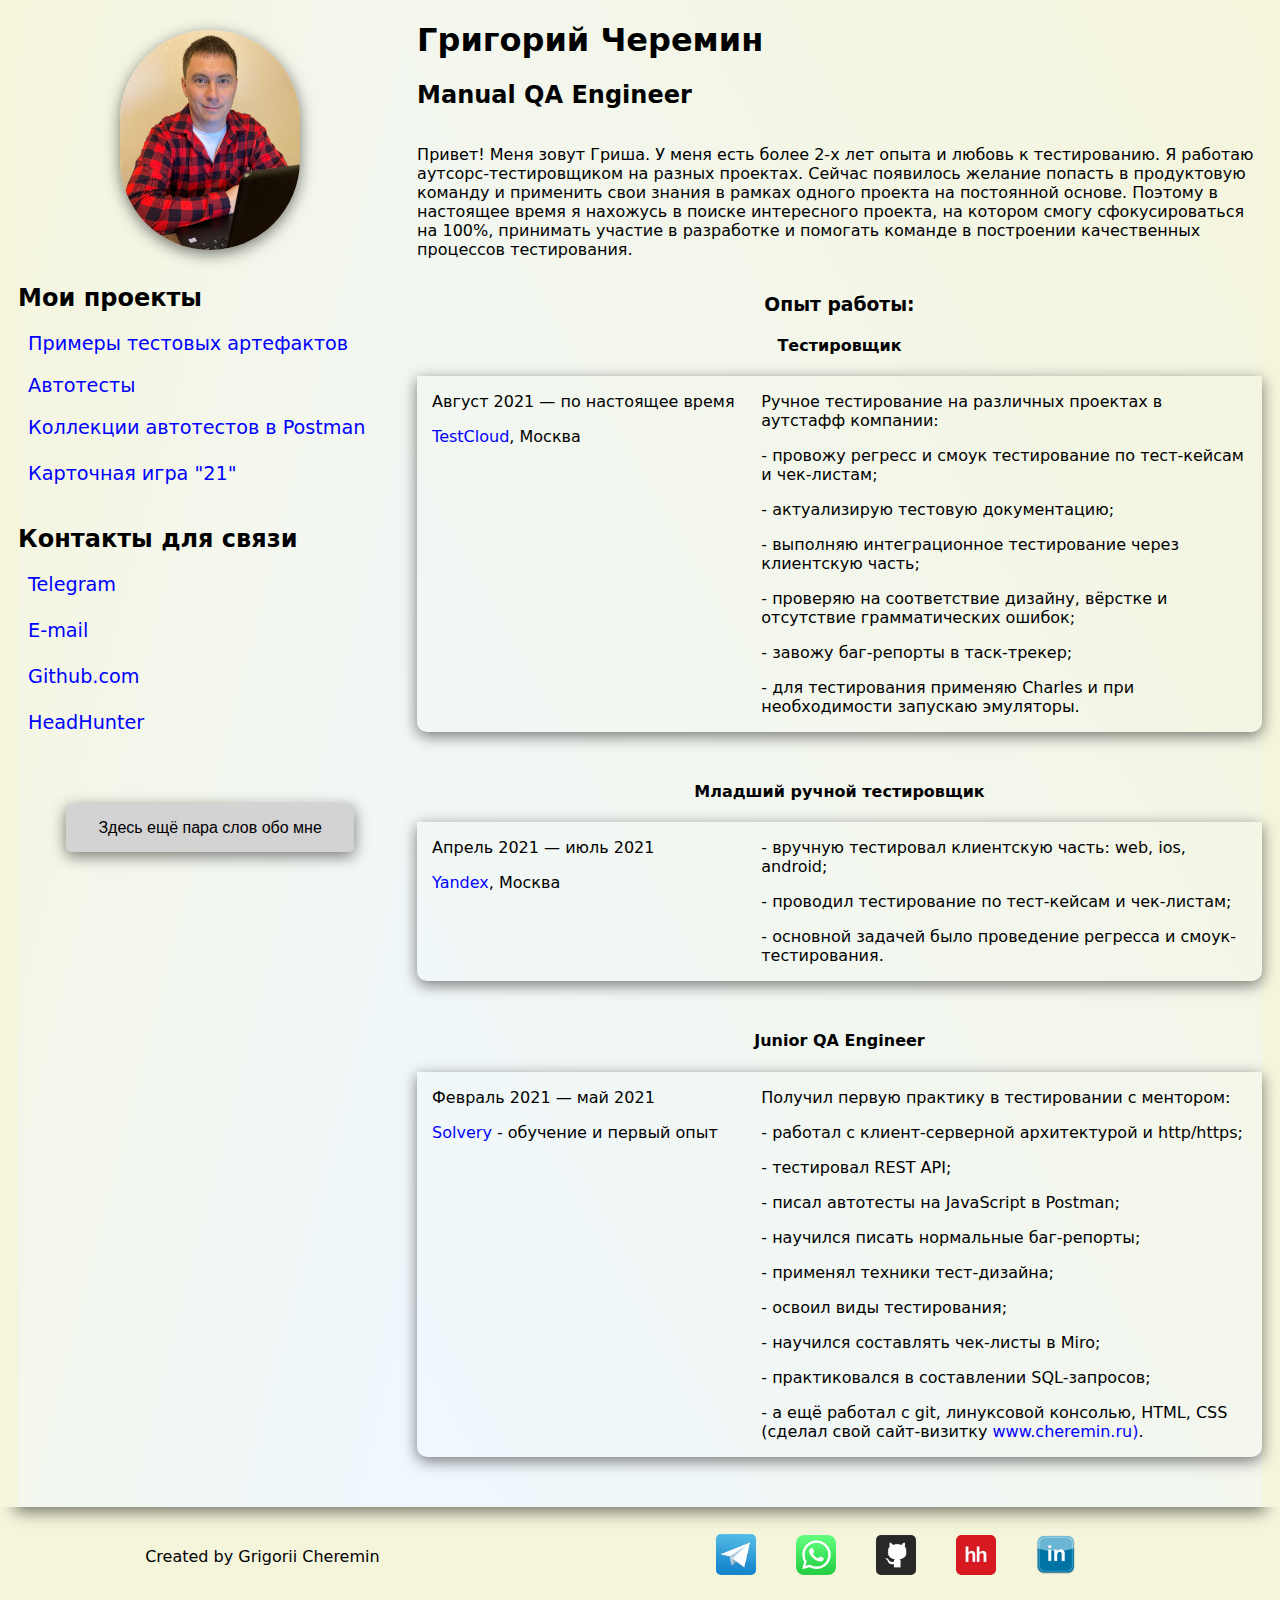
==== index.html @ 9364fff5 "first_commit" ====
<!DOCTYPE html>
<html lang="en">

<head>
    <meta charset="UTF-8">
    <meta http-equiv="X-UA-Compatible" content="IE=edge">
    <meta name="viewport" content="width=device-width, initial-scale=1.0">
    <title>Grigorii Cheremin</title>
    <link rel="stylesheet" href="Static/Styles/style.css">

    <style>
        a {
            text-decoration: none;
        }
    </style>
    <link rel="shortcut icon" href="Static/Images/favicon.ico.png" type="image/x-icon">
</head>

<body>
    <div class="main">
        <div class="page">
            <div class="item-mob">
                <img class="photo" src="Static/Images/My_photo.jpg" alt="Моё фото">
            </div>
            <div class="left-part">
                <div class="item">
                    <img class="photo" src="Static/Images/My_photo.jpg" alt="Моё фото">
                </div>
                <div class="links">
                    <div class="projects">
                        <h2>Мои проекты</h2>
                        <div class="project-links">
                            <ul>
                                <div class="list">
                                    <li>
                                        <p class="txt">Примеры тестовых артефактов</p>
                                    </li>
                                    <ul>
                                        <div class="drop_list">
                                            <li>
                                                <a class="txt"
                                                    href="https://github.com/GrigoryCheremin/Test-cases/issues"
                                                    target="_blank" rel="noopener">Тест-кейсы</a>
                                            </li>
                                            <li>
                                                <a class="txt"
                                                    href="https://github.com/GrigoryCheremin/Bug-reports/issues"
                                                    target="_blank" rel="noopener">Баг-репорты</a>
                                            </li>
                                            <div class="menu">
                                                <li>
                                                    <p class="txt">Чек-листы</p>
                                                    <div class="menu1">
                                                        <ul>
                                                            <li><a class="txt"
                                                                    href="https://mm.tt/app/map/2841725742?t=6q8krRALma"
                                                                    target="_blank" rel="noopener">авторизация</a>
                                                            </li>
                                                            <li><a class="txt"
                                                                    href="https://mm.tt/app/map/2842645651?t=6MmgKO8Yh2"
                                                                    target="_blank" rel="noopener">API-запросы</a>
                                                            </li>
                                                            <li><a class="txt"
                                                                    href="https://mm.tt/app/map/2841725166?t=5CpSvdoNq4"
                                                                    target="_blank" rel="noopener">поиск</a></li>
                                                            <li><a class="txt"
                                                                    href="https://mm.tt/app/map/2843491615?t=EJqHNYADdq"
                                                                    target="_blank" rel="noopener">мобилки</a></li>
                                                        </ul>
                                                    </div>
                                                </li>
                                            </div>
                                        </div>
                                    </ul>
                                </div>
                                <div class="list">
                                    <li>
                                        <p class="txt">Автотесты</p>
                                    </li>
                                    <ul>
                                        <div class="drop_list">
                                            <li><a class="txt" href="#" target="_blank" rel="noopener">Python +
                                                    Selenium</a></li>
                                            <li><a class="txt" href="https://github.com/GrigoryCheremin/cypress.js"
                                                    target="_blank" rel="noopener">JavaScript + Sypress</a></li>
                                            <li><a class="txt"
                                                    href="https://github.com/GrigoryCheremin/Postman_collection.git"
                                                    target="_blank" rel="noopener">Коллекции автотестов в Postman</a>
                                            </li>
                                            <li><a class="txt" href="#" target="_blank" rel="noopener">CI/CD
                                                    pipelines</a></li>
                                            <br>
                                        </div>
                                    </ul>
                                </div>
                                <li><a class="txt" href="https://github.com/GrigoryCheremin/Postman_collection.git"
                                        target="_blank" rel="noopener">Коллекции автотестов в Postman</a>
                                </li>
                                <br>
                                <li>
                                    <a class="txt" href="21_game.html" target="_blank" rel="noopener">Карточная игра
                                        "21"</a>
                                </li>
                            </ul>
                        </div>
                    </div>
                    <div class="contacts">
                        <h2>Контакты для связи</h2>
                        <div class="contact-links">
                            <ul>
                                <li>
                                    <a class="txt" href="http://t.me/Greenx_real" target="_blank"
                                        rel="noopener">Telegram</a>
                                </li>
                                <br>
                                <li>
                                    <a class="txt" href="mailto:greenx.new@gmail.com" target="_blank"
                                        rel="noopener">E-mail</a>
                                </li>
                                <br>
                                <li>
                                    <a class="txt" href="https://github.com/GrigoryCheremin" target="_blank"
                                        rel="noopener">Github.com</a>
                                </li>
                                <br>
                                <li>
                                    <a class="txt"
                                        href="https://kostroma.hh.ru/resume/65dce262ff09919b670039ed1f794c57717942"
                                        target="_blank" rel="noopener">HeadHunter</a>
                                </li>
                            </ul>
                        </div>
                    </div>
                </div>
                <div class="drop">
                    <div class="button">
                        <button type="button" id="submit" onclick="myImg()"> Здесь ещё пара слов обо мне </button>
                    </div>
                    <div class="about" id="about_me">
                        <p>
                            - пунктуален, дисциплинирован, люблю учиться и узнавать новое;<br>
                            <br>
                            - мне близки самоирония и чувство юмора;<br>
                            <br>
                            - занимаюсь с репетитором по английскому языку для применения его в работе;<br>
                            <br>
                            - интересуюсь палеонтологией и люблю котиков <span>&#x1F609</span><br>
                            <br>
                            Убеждён, что учиться никогда не поздно.
                        </p>
                    </div>
                </div>
            </div>
            <div class="title">
                <div class="name">
                    <h1>Григорий Черемин</h1>
                </div>
                <div class="profession">
                    <h2>Manual QA Engineer</h2>
                </div>
                <div class="summary">
                    <p>
                        Привет!
                        Меня зовут Гриша.
                        У меня есть более 2-х лет опыта и любовь к тестированию.
                        Я работаю аутсорс-тестировщиком на разных проектах.
                        Сейчас появилось желание попасть в продуктовую команду и применить свои знания в рамках одного
                        проекта
                        на постоянной основе. Поэтому в
                        настоящее время я нахожусь в поиске интересного проекта, на котором смогу сфокусироваться на
                        100%,
                        принимать участие в разработке и помогать команде в построении качественных процессов
                        тестирования.
                    </p>
                </div>
                <div class="all-expirience">
                    <div>
                        <h3>Опыт работы:</h3>
                    </div>
                    <h4>Тестировщик</h4>
                    <div class="testcloud">
                        <div class="date1">
                            <p>Август 2021 — по настоящее время</p>
                            <p>
                                <a class="txt" href="https://testcloud.ru/" target="_blanc">TestCloud</a>, Москва
                            </p>
                        </div>
                        <div class="testcloud1">
                            <p>Ручное тестирование на различных проектах в аутстафф компании:</p>
                            <p>- провожу регресс и смоук тестирование по тест-кейсам и чек-листам;</p>
                            <p>- актуализирую тестовую документацию;</p>
                            <p>- выполняю интеграционное тестирование через клиентскую часть;</p>
                            <p>- проверяю на соответствие дизайну, вёрстке и отсутствие грамматических ошибок;</p>
                            <p>- завожу баг-репорты в таск-трекер;</p>
                            <p>- для тестирования применяю Charles и при необходимости запускаю эмуляторы.</p>
                        </div>
                    </div>
                    <h4>Младший ручной тестировщик</h4>
                    <div class="yandex">
                        <div class="date2">
                            <p>Апрель 2021 — июль 2021</p>
                            <p><a class="txt" href="https://yandex.ru/" target="_blanc">Yandex</a>, Москва</p>
                        </div>
                        <div class="yandex1">
                            <p>- вручную тестировал клиентскую часть: web, ios, android;</p>
                            <p>- проводил тестирование по тест-кейсам и чек-листам;</p>
                            <p>- основной задачей было проведение регресса и смоук-тестирования.</p>
                        </div>
                    </div>
                    <h4>Junior QA Engineer</h4>
                    <div class="solvery">
                        <div class="date3">
                            <p>Февраль 2021 — май 2021</p>
                            <p><a class="txt" href="https://Solvery.io/" target="_blanc">Solvery</a> - обучение и первый
                                опыт</p>
                        </div>
                        <div class="solvery1">
                            <p>Получил первую практику в тестировании с ментором:</p>
                            <p>- работал с клиент-серверной архитектурой и http/https;</p>
                            <p>- тестировал REST API;</p>
                            <p>- писал автотесты на JavaScript в Postman;</p>
                            <p>- научился писать нормальные баг-репорты;</p>
                            <p>- применял техники тест-дизайна;</p>
                            <p>- освоил виды тестирования;</p>
                            <p>- научился составлять чек-листы в Miro;</p>
                            <p>- практиковался в составлении SQL-запросов;</p>
                            <p>- а ещё работал с git, линуксовой консолью, HTML, CSS (сделал свой сайт-визитку
                                <a class="txt" href="https://cheremin.ru/" target="_blanc">www.cheremin.ru)</a>.
                            </p>
                        </div>
                    </div>
                </div>
            </div>
        </div>
    </div>

    <footer>
        <div class="footer-main">
            <div class="row">
                <p>Created by Grigorii Cheremin</p>
            </div>
            <div class="pict-contact">
                <a class="pic" href="http://t.me/Greenx_real" target="_blanc">
                    <img class="pict" src="Static/Images/TG.png" alt="Telegram">
                </a>
                <a class="pic" href="https://wa.me/995591699384" target="_blanc">
                    <img class="pict" src="Static/Images/WA.png" alt="WatsApp">
                </a>
                <a class="pic" href="https://github.com/GrigoryCheremin" target="_blanc">
                    <img class="pict" src="Static/Images/GH.png" alt="Github">
                </a>
                <a class="pic" href="#" target="_blanc">
                    <img class="pict" src="Static/Images/hh.png" alt="HeadHunter">
                </a>
                <a class="pic" href="https://www.linkedin.com/in/grigorii-cheremin-484153233/" target="_blanc">
                    <img class="pict" src="Static/Images/linkedIn.png" alt="linkedIn">
                </a>
            </div>
        </div>
    </footer>
    <script src="Static/JavaScript/js.js"></script>
</body>

</html>
---- Static/Styles/style.css ----
body {
    margin: 0;
    padding: 0;
    font-family: system-ui, -apple-system, BlinkMacSystemFont, 'Segoe UI', Roboto, Oxygen, Ubuntu, Cantarell, 'Open Sans', 'Helvetica Neue', sans-serif;
    background-color: #f5f5dc;
    background-position: center center;
    background-repeat: no-repeat;
    background-attachment: fixed;
    background-size: cover;
}

::-webkit-scrollbar {
    width: 0;
}

.photo {
    margin-top: 30px;
    margin-bottom: 10px;
    width: 180px;
    border-radius: 100px;
    box-shadow: 0 4px 15px 0px rgba(0, 0, 0, 0.52);
    object-fit: cover;
}

.photo:hover {
    transform: scale(1.05);
    transition: transform 0.3s;
}

h3 {
    margin-bottom: 20px;
}

h3,
h4 {
    text-align: center;
}

.txt {
    color: blue;
}

.txt:hover {
    color: darkgrey;
    cursor: pointer;
}

.item {
    justify-content: center;
    width: 100%;
    text-align: center;
}

.item-mob {
    display: none;
}

.page {
    display: flex;
    justify-content: center;
    box-shadow: 0 20px 15px -15px rgba(0, 0, 0, 0.52);
}

.left-part {
    width: 30%;
    background-image: linear-gradient(to bottom right, #f5f5dc, #f0f8ff);
}

.title {
    width: 66%;
    padding-left: 15px;
    background-image: linear-gradient(to bottom left, #f5f5dc, #f0f8ff);
}

.summary {
    display: inline-block;
}

.contact-links>ul {
    list-style: none;
    margin: 10px;
    padding: 0;
    padding-bottom: 10px;
    font-size: larger;
    font-weight: 500;
}

.project-links>ul {
    list-style: none;
    margin: 10px;
    padding: 0;
    padding-bottom: 10px;
    font-size: larger;
    font-weight: 500;
}

.links {
    display: flex;
    flex-direction: column;
}

.testcloud,
.yandex,
.solvery {
    display: flex;
    justify-content: center;
    margin-bottom: 50px;
    border-bottom-style: none;
    border-width: 0.5px;
    border-bottom-left-radius: 10px;
    border-bottom-right-radius: 10px;
    border-left-style: none;
    border-width: 0.5px;
    box-shadow: 0 4px 15px 0px rgba(0, 0, 0, 0.52);
    padding-right: 15px;
}

.testcloud:hover {
    transform: scale(1.01);
    transition: transform 0.3s;
}

.yandex:hover {
    transform: scale(1.01);
    transition: transform 0.3s;
}

.solvery:hover {
    transform: scale(1.01);
    transition: transform 0.3s;
}

.date1,
.date2,
.date3 {
    width: 40%;
    padding-left: 15px;
}

.testcloud1,
.yandex1,
.solvery1 {
    width: 59%;
}

.button {
    text-align: center;
    margin-top: 50px;
}

button {
    cursor: pointer;
    border-radius: 5px;
    background-color: lightgrey;
    border: none;
    color: black;
    padding: 15px 32px;
    text-align: center;
    text-decoration: none;
    display: inline-block;
    font-size: 16px;
    -webkit-transition-duration: 0.4s;
    transition-duration: 0.4s;
    box-shadow: 0 4px 15px 0px rgba(0, 0, 0, 0.52);
}

button:hover {
    background-color: grey;
    color: white;
}

.about {
    display: none;
    padding-inline: 15px;
    padding-top: 10px;
    padding-bottom: 10px;
    border-bottom-right-radius: 10px;
    border-bottom-left-radius: 10px;
    box-shadow: 0 4px 15px 0px rgba(0, 0, 0, 0.52);
    margin-inline: 20px;
    margin-top: 20px;
}

.about:hover {
    transform: scale(1.01);
    transition: transform 0.3s;
}

li {
    list-style-type: none;
}

.drop_list,
.menu,
.menu1 {
    display: none;
    border-bottom-right-radius: 10px;
    border-bottom-left-radius: 10px;
}

.list p {
    margin-top: 0;
    padding-top: 0;
}

.menu li {
    margin: 3px;
    padding: 3px;
}

.drop_list li {
    margin: 3px;
    padding: 3px;
}

.list:hover .drop_list,
.menu {
    display: block;
    position: relative;
    background-color: #f1f1f1;
    min-width: 160px;
    box-shadow: 0 4px 15px 0px rgba(0, 0, 0, 0.52);
    z-index: 1;
}

.menu {
    box-shadow: 0 20px 15px -15px rgba(0, 0, 0, 0.52);
}

.menu:hover .menu1 {
    display: block;
    position: relative;
}

.footer-main {
    height: 100px;
    display: flex;
    justify-content: center;
    align-items: center;
}

.row {
    width: 40%;
    text-align: center;
}

.pict-contact {
    display: flex;
    justify-content: center;
    align-items: center;
    width: 59%;
}

.pict {
    width: 40px;
    margin-inline: 20px;
    border-radius: 5px;
}

.pict:hover {
    transform: scale(1.5);
    transition: transform 0.5s;
    box-shadow: 0 4px 15px 0px rgba(0, 0, 0, 0.52);
    border-radius: 30px;
}

@media (max-width: 800px) {
    body {
        background: none;
    }

    h1,
    h2,
    h3 {
        text-align: center;
    }

    .item-mob {
        display: flex;
        justify-content: center;
        width: 100%;
        text-align: center;
    }

    .button {
        display: flex;
        justify-content: center;
        margin-bottom: 50px;
    }

    .page {
        display: flex;
    }

    .main,
    .page {
        flex-direction: column;
        background: none;
        position: relative;
    }

    .left-part,
    .title {
        width: 93%;
        background: none;
    }

    .about {
        padding-left: 50px;
        margin-bottom: 50px;
    }

    .item {
        display: none;
    }

    .page {
        display: flex;
        flex-flow: wrap;
    }

    .left-part {
        order: 2;
    }

    .title {
        order: 1;
        margin-right: 20px;
    }

    .row {
        display: none;
    }

    .pict {
        margin-inline: 10px;
    }
}
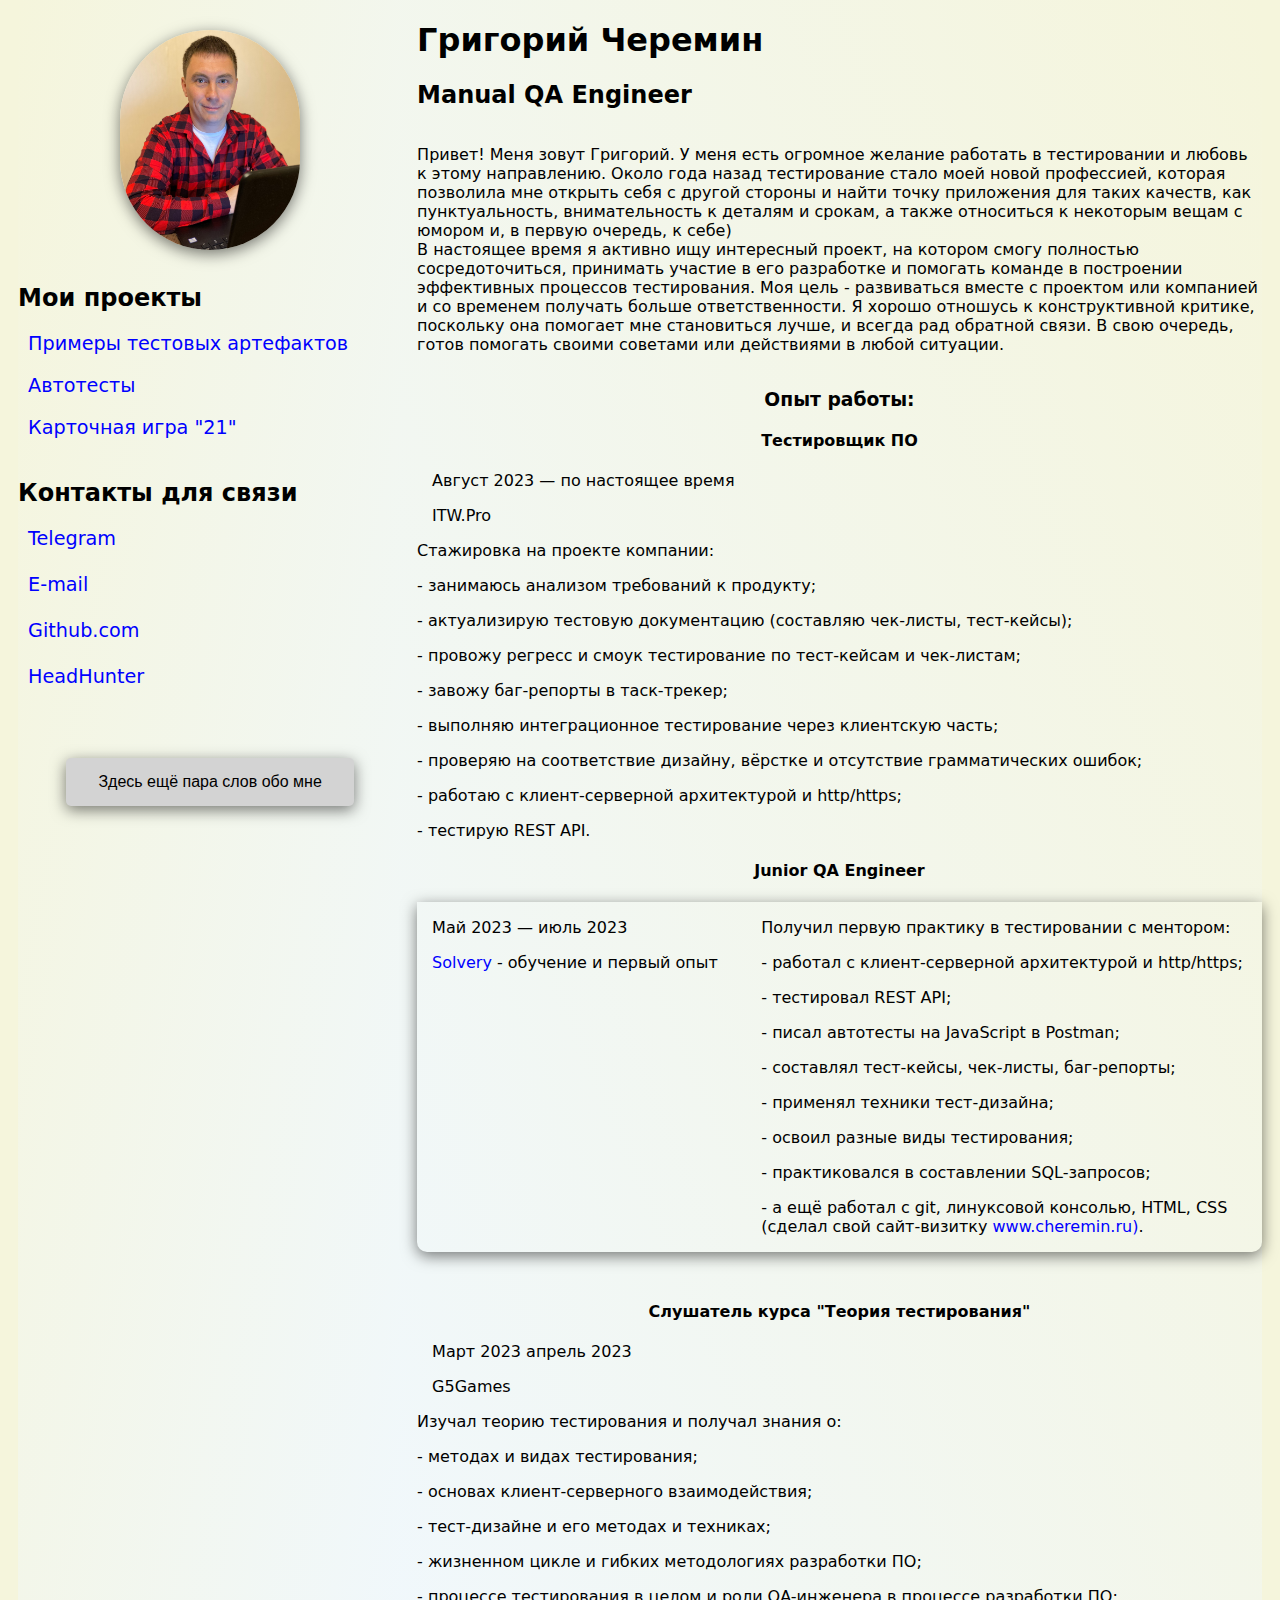
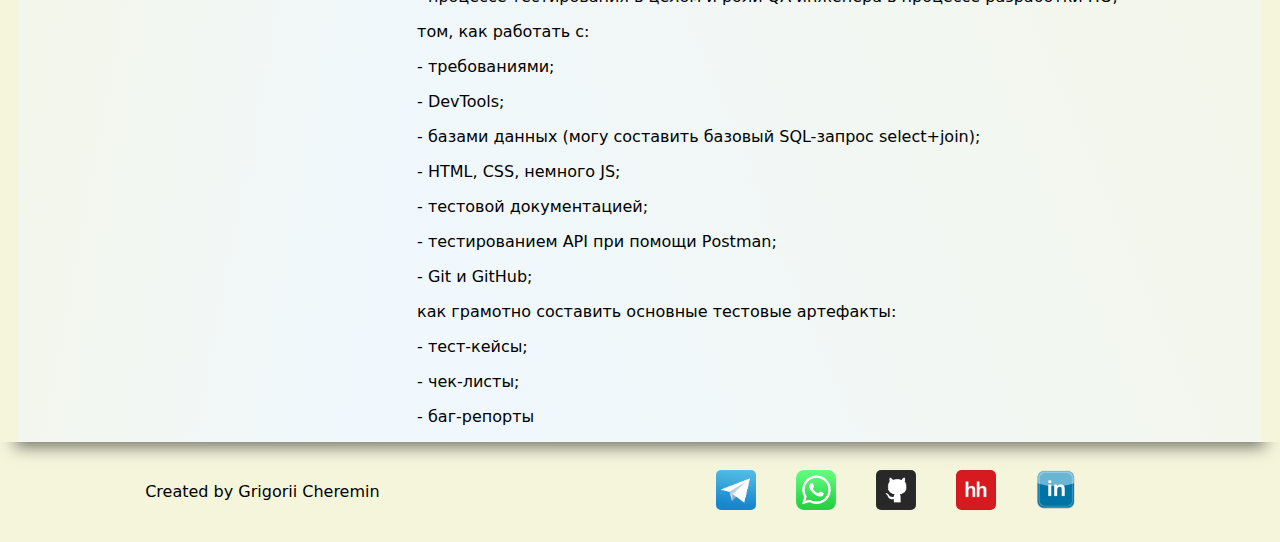
==== commit f28cbeb5: "simple_commit" ====
--- a/index.html
+++ b/index.html
@@ -79,24 +79,16 @@
                                     </li>
                                     <ul>
                                         <div class="drop_list">
-                                            <li><a class="txt" href="#" target="_blank" rel="noopener">Python +
-                                                    Selenium</a></li>
                                             <li><a class="txt" href="https://github.com/GrigoryCheremin/cypress.js"
                                                     target="_blank" rel="noopener">JavaScript + Sypress</a></li>
                                             <li><a class="txt"
                                                     href="https://github.com/GrigoryCheremin/Postman_collection.git"
                                                     target="_blank" rel="noopener">Коллекции автотестов в Postman</a>
                                             </li>
-                                            <li><a class="txt" href="#" target="_blank" rel="noopener">CI/CD
-                                                    pipelines</a></li>
                                             <br>
                                         </div>
                                     </ul>
                                 </div>
-                                <li><a class="txt" href="https://github.com/GrigoryCheremin/Postman_collection.git"
-                                        target="_blank" rel="noopener">Коллекции автотестов в Postman</a>
-                                </li>
-                                <br>
                                 <li>
                                     <a class="txt" href="21_game.html" target="_blank" rel="noopener">Карточная игра
                                         "21"</a>
@@ -109,12 +101,12 @@
                         <div class="contact-links">
                             <ul>
                                 <li>
-                                    <a class="txt" href="http://t.me/Greenx_real" target="_blank"
+                                    <a class="txt" href="http://t.me/Grigorii_Iam" target="_blank"
                                         rel="noopener">Telegram</a>
                                 </li>
                                 <br>
                                 <li>
-                                    <a class="txt" href="mailto:greenx.new@gmail.com" target="_blank"
+                                    <a class="txt" href="mailto:grigorii.qaeng@gmail.com" target="_blank"
                                         rel="noopener">E-mail</a>
                                 </li>
                                 <br>
@@ -125,7 +117,7 @@
                                 <br>
                                 <li>
                                     <a class="txt"
-                                        href="https://kostroma.hh.ru/resume/65dce262ff09919b670039ed1f794c57717942"
+                                        href="https://kostroma.hh.ru/applicant/resumes/view?resume=3a14e187ff0c8b56390039ed1f537946515670"
                                         target="_blank" rel="noopener">HeadHunter</a>
                                 </li>
                             </ul>
@@ -142,7 +134,7 @@
                             <br>
                             - мне близки самоирония и чувство юмора;<br>
                             <br>
-                            - занимаюсь с репетитором по английскому языку для применения его в работе;<br>
+                            - занимаюсь с репетитором по английскому, самостоятельно постигаю испанский;<br>
                             <br>
                             - интересуюсь палеонтологией и люблю котиков <span>&#x1F609</span><br>
                             <br>
@@ -161,56 +153,48 @@
                 <div class="summary">
                     <p>
                         Привет!
-                        Меня зовут Гриша.
-                        У меня есть более 2-х лет опыта и любовь к тестированию.
-                        Я работаю аутсорс-тестировщиком на разных проектах.
-                        Сейчас появилось желание попасть в продуктовую команду и применить свои знания в рамках одного
-                        проекта
-                        на постоянной основе. Поэтому в
-                        настоящее время я нахожусь в поиске интересного проекта, на котором смогу сфокусироваться на
-                        100%,
-                        принимать участие в разработке и помогать команде в построении качественных процессов
-                        тестирования.
+                        Меня зовут Григорий.
+                        У меня есть огромное желание работать в тестировании и любовь к этому направлению.
+                        Около года назад тестирование стало моей новой профессией, которая позволила мне открыть себя с
+                        другой стороны и найти точку приложения для таких качеств, как пунктуальность, внимательность к
+                        деталям и срокам, а также относиться к некоторым вещам с юмором и, в первую очередь, к себе)
+                        <br>
+                        В настоящее время я активно ищу интересный проект, на котором смогу полностью сосредоточиться,
+                        принимать участие в его разработке и помогать команде в построении эффективных процессов
+                        тестирования. Моя цель - развиваться вместе с проектом или компанией и со временем получать
+                        больше ответственности. Я хорошо отношусь к конструктивной критике, поскольку она помогает мне
+                        становиться лучше, и всегда рад обратной связи. В свою очередь, готов помогать своими советами
+                        или действиями в любой ситуации.
                     </p>
                 </div>
                 <div class="all-expirience">
                     <div>
                         <h3>Опыт работы:</h3>
                     </div>
-                    <h4>Тестировщик</h4>
-                    <div class="testcloud">
+                    <h4>Тестировщик ПО</h4>
+                    <div class="ITWPro">
                         <div class="date1">
-                            <p>Август 2021 — по настоящее время</p>
+                            <p>Август 2023 — по настоящее время</p>
                             <p>
-                                <a class="txt" href="https://testcloud.ru/" target="_blanc">TestCloud</a>, Москва
+                                ITW.Pro
                             </p>
                         </div>
-                        <div class="testcloud1">
-                            <p>Ручное тестирование на различных проектах в аутстафф компании:</p>
+                        <div class="ITWPro1">
+                            <p>Стажировка на проекте компании:</p>
+                            <p>- занимаюсь анализом требований к продукту;</p>
+                            <p>- актуализирую тестовую документацию (составляю чек-листы, тест-кейсы);</p>
                             <p>- провожу регресс и смоук тестирование по тест-кейсам и чек-листам;</p>
-                            <p>- актуализирую тестовую документацию;</p>
+                            <p>- завожу баг-репорты в таск-трекер;</p>
                             <p>- выполняю интеграционное тестирование через клиентскую часть;</p>
                             <p>- проверяю на соответствие дизайну, вёрстке и отсутствие грамматических ошибок;</p>
-                            <p>- завожу баг-репорты в таск-трекер;</p>
-                            <p>- для тестирования применяю Charles и при необходимости запускаю эмуляторы.</p>
-                        </div>
-                    </div>
-                    <h4>Младший ручной тестировщик</h4>
-                    <div class="yandex">
-                        <div class="date2">
-                            <p>Апрель 2021 — июль 2021</p>
-                            <p><a class="txt" href="https://yandex.ru/" target="_blanc">Yandex</a>, Москва</p>
-                        </div>
-                        <div class="yandex1">
-                            <p>- вручную тестировал клиентскую часть: web, ios, android;</p>
-                            <p>- проводил тестирование по тест-кейсам и чек-листам;</p>
-                            <p>- основной задачей было проведение регресса и смоук-тестирования.</p>
+                            <p>- работаю с клиент-серверной архитектурой и http/https;</p>
+                            <p>- тестирую REST API.</p>
                         </div>
                     </div>
                     <h4>Junior QA Engineer</h4>
                     <div class="solvery">
                         <div class="date3">
-                            <p>Февраль 2021 — май 2021</p>
+                            <p>Май 2023 — июль 2023</p>
                             <p><a class="txt" href="https://Solvery.io/" target="_blanc">Solvery</a> - обучение и первый
                                 опыт</p>
                         </div>
@@ -219,16 +203,42 @@
                             <p>- работал с клиент-серверной архитектурой и http/https;</p>
                             <p>- тестировал REST API;</p>
                             <p>- писал автотесты на JavaScript в Postman;</p>
-                            <p>- научился писать нормальные баг-репорты;</p>
+                            <p>- составлял тест-кейсы, чек-листы, баг-репорты;</p>
                             <p>- применял техники тест-дизайна;</p>
-                            <p>- освоил виды тестирования;</p>
-                            <p>- научился составлять чек-листы в Miro;</p>
+                            <p>- освоил разные виды тестирования;</p>
                             <p>- практиковался в составлении SQL-запросов;</p>
                             <p>- а ещё работал с git, линуксовой консолью, HTML, CSS (сделал свой сайт-визитку
                                 <a class="txt" href="https://cheremin.ru/" target="_blanc">www.cheremin.ru)</a>.
                             </p>
                         </div>
                     </div>
+                    <h4>Слушатель курса "Теория тестирования"</h4>
+                    <div class="G5Games">
+                        <div class="date2">
+                            <p>Март 2023 апрель 2023</p>
+                            <p>G5Games</p>
+                        </div>
+                        <div class="G5Games1">
+                            <p>Изучал теорию тестирования и получал знания о:</p>
+                            <p>- методах и видах тестирования;</p>
+                            <p>- основах клиент-серверного взаимодействия;</p>
+                            <p>- тест-дизайне и его методах и техниках;</p>
+                            <p>- жизненном цикле и гибких методологиях разработки ПО;</p>
+                            <p>- процессе тестирования в целом и роли QA-инженера в процессе разработки ПО;</p>
+                            <p>том, как работать с:</p>
+                            <p>- требованиями;</p>
+                            <p>- DevTools;</p>
+                            <p>- базами данных (могу составить базовый SQL-запрос select+join);</p>
+                            <p>- HTML, CSS, немного JS;</p>
+                            <p>- тестовой документацией;</p>
+                            <p>- тестированием АPI при помощи Рostman;</p>
+                            <p>- Git и GitHub;</p>
+                            <p>как грамотно составить основные тестовые артефакты:</p>
+                            <p>- тест-кейсы;</p>
+                            <p>- чек-листы;</p>
+                            <p>- баг-репорты</p>
+                        </div>
+                    </div>
                 </div>
             </div>
         </div>
@@ -240,16 +250,18 @@
                 <p>Created by Grigorii Cheremin</p>
             </div>
             <div class="pict-contact">
-                <a class="pic" href="http://t.me/Greenx_real" target="_blanc">
+                <a class="pic" href="http://t.me/Grigorii_Iam" target="_blanc">
                     <img class="pict" src="Static/Images/TG.png" alt="Telegram">
                 </a>
-                <a class="pic" href="https://wa.me/995591699384" target="_blanc">
+                <a class="pic" href="https://wa.me/79502412224" target="_blanc">
                     <img class="pict" src="Static/Images/WA.png" alt="WatsApp">
                 </a>
                 <a class="pic" href="https://github.com/GrigoryCheremin" target="_blanc">
                     <img class="pict" src="Static/Images/GH.png" alt="Github">
                 </a>
-                <a class="pic" href="#" target="_blanc">
+                <a class="pic"
+                    href="https://kostroma.hh.ru/applicant/resumes/view?resume=3a14e187ff0c8b56390039ed1f537946515670"
+                    target="_blanc">
                     <img class="pict" src="Static/Images/hh.png" alt="HeadHunter">
                 </a>
                 <a class="pic" href="https://www.linkedin.com/in/grigorii-cheremin-484153233/" target="_blanc">
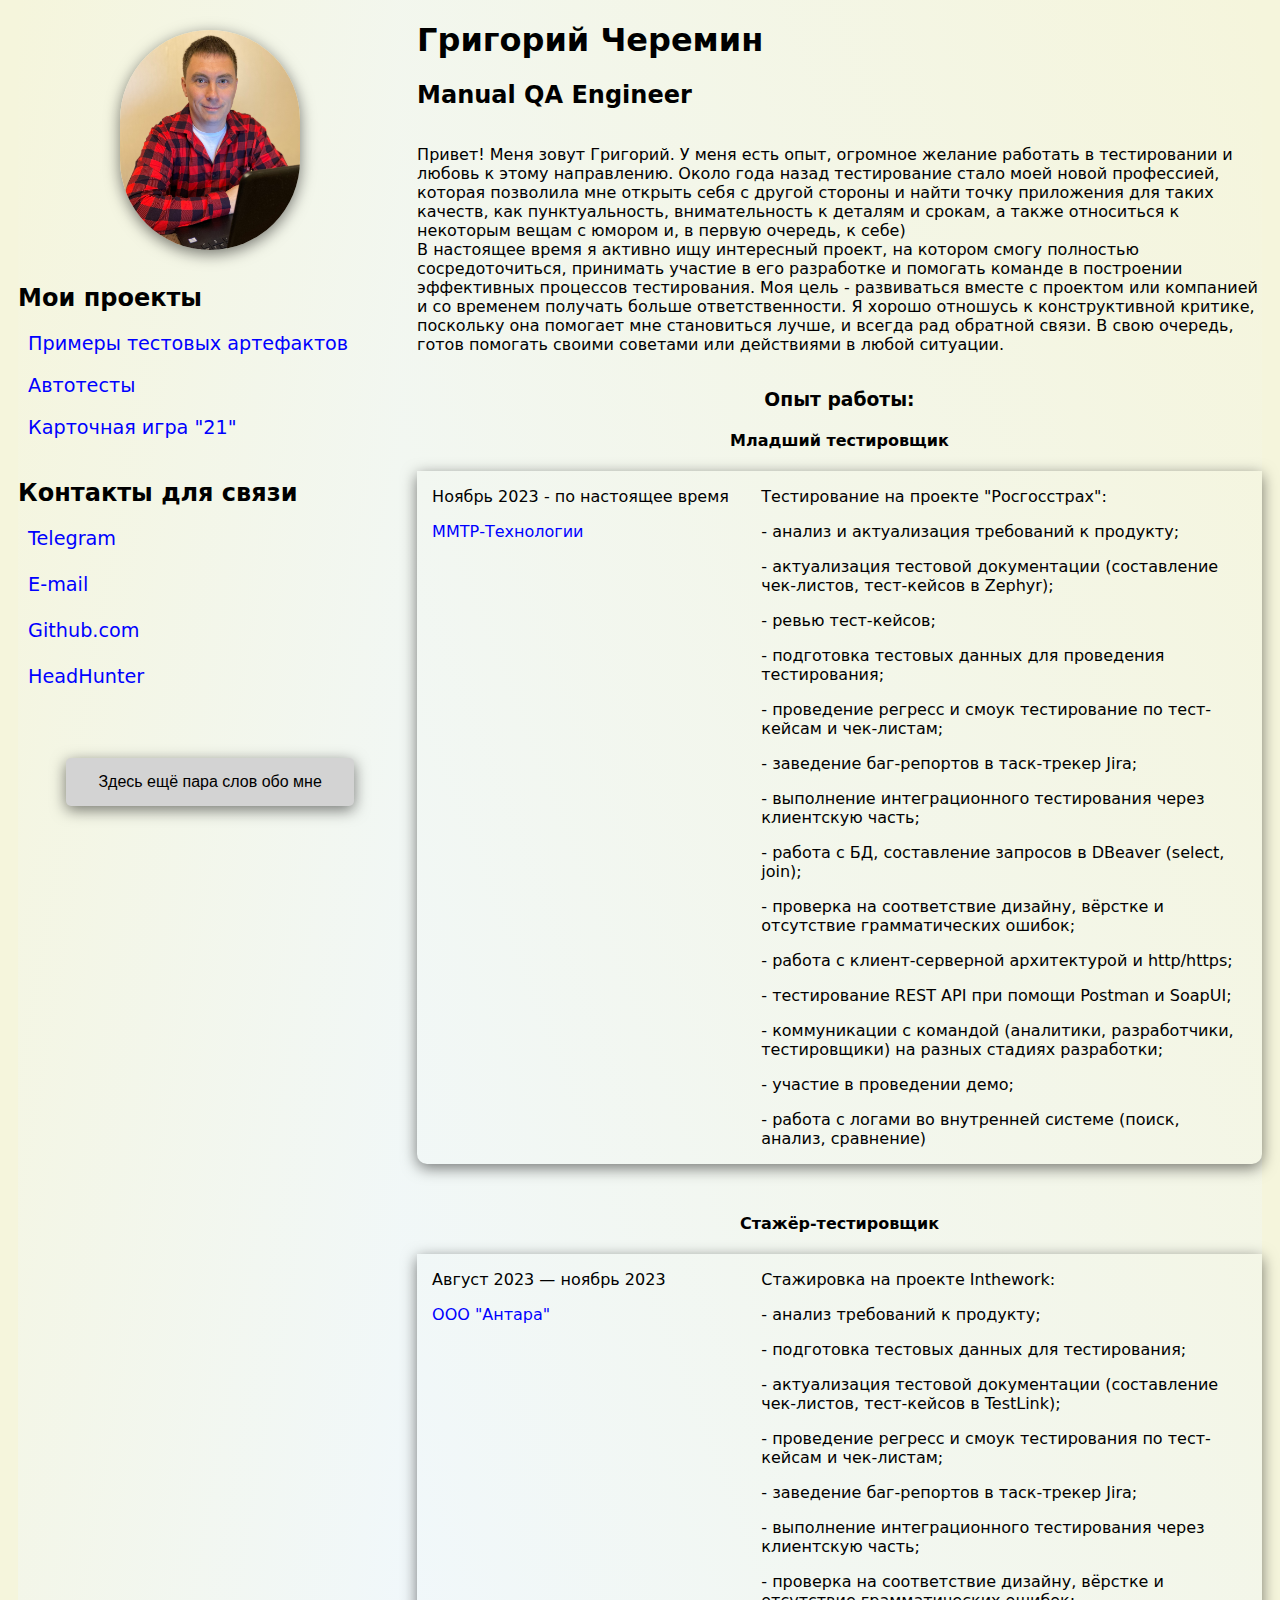
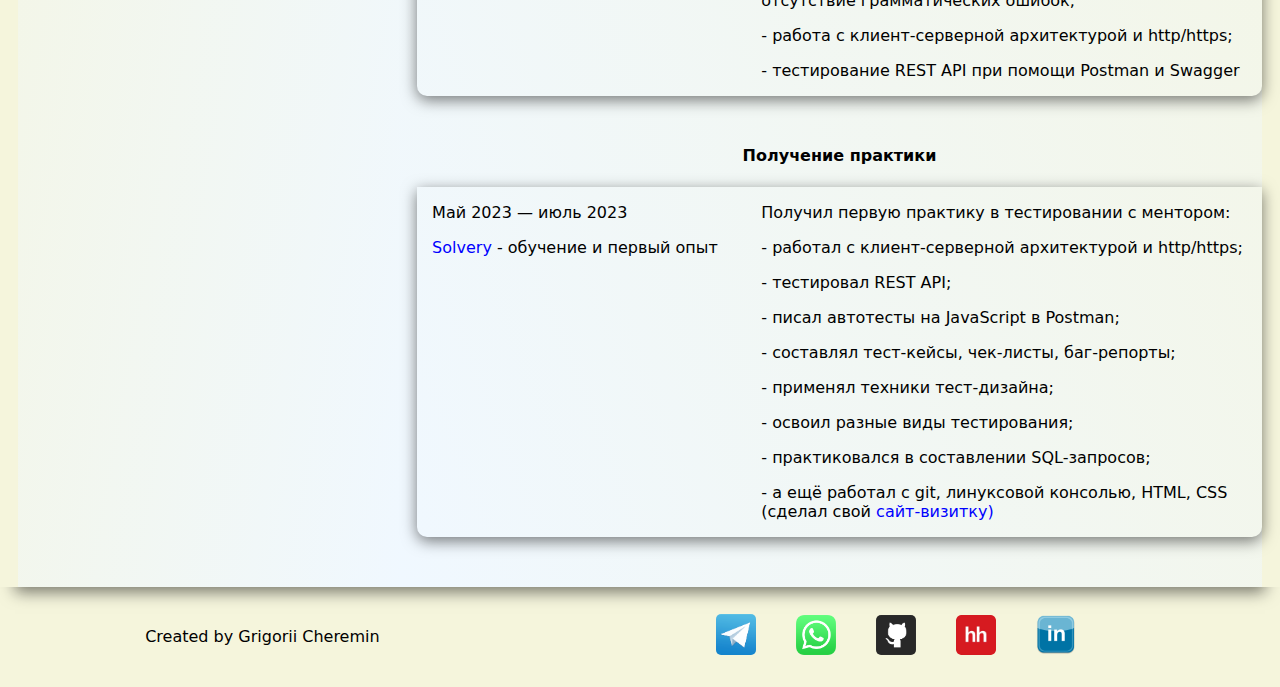
==== commit f5bede8c: "actual_expirience" ====
--- a/index.html
+++ b/index.html
@@ -134,7 +134,8 @@
                             <br>
                             - мне близки самоирония и чувство юмора;<br>
                             <br>
-                            - занимаюсь с репетитором по английскому, самостоятельно постигаю испанский;<br>
+                            - люблю изучать иностранные языки, занимаюсь английским, самостоятельно постигаю
+                            испанский;<br>
                             <br>
                             - интересуюсь палеонтологией и люблю котиков <span>&#x1F609</span><br>
                             <br>
@@ -154,7 +155,7 @@
                     <p>
                         Привет!
                         Меня зовут Григорий.
-                        У меня есть огромное желание работать в тестировании и любовь к этому направлению.
+                        У меня есть опыт, огромное желание работать в тестировании и любовь к этому направлению.
                         Около года назад тестирование стало моей новой профессией, которая позволила мне открыть себя с
                         другой стороны и найти точку приложения для таких качеств, как пунктуальность, внимательность к
                         деталям и срокам, а также относиться к некоторым вещам с юмором и, в первую очередь, к себе)
@@ -171,27 +172,54 @@
                     <div>
                         <h3>Опыт работы:</h3>
                     </div>
-                    <h4>Тестировщик ПО</h4>
+                    <h4>Младший тестировщик</h4>
+                    <div class="MMTR">
+                        <div class="date2">
+                            <p>Ноябрь 2023 - по настоящее время</p>
+                            <p><a class="txt" href="https://www.mmtr.ru/" target="_blanc">ММТР-Технологии</a></p>
+                        </div>
+                        <div class="MMTR1">
+                            <p>Тестирование на проекте "Росгосстрах":</p>
+                            <p>- анализ и актуализация требований к продукту;</p>
+                            <p>- актуализация тестовой документации (составление чек-листов, тест-кейсов в Zephyr);</p>
+                            <p>- ревью тест-кейсов;</p>
+                            <p>- подготовка тестовых данных для проведения тестирования;</p>
+                            <p>- проведение регресс и смоук тестирование по тест-кейсам и чек-листам;</p>
+                            <p>- заведение баг-репортов в таск-трекер Jira;</p>
+                            <p>- выполнение интеграционного тестирования через клиентскую часть;</p>
+                            <p>- работа с БД, составление запросов в DBeaver (select, join);</p>
+                            <p>- проверка на соответствие дизайну, вёрстке и отсутствие грамматических ошибок;</p>
+                            <p>- работа с клиент-серверной архитектурой и http/https;</p>
+                            <p>- тестирование REST API при помощи Postman и SoapUI;</p>
+                            <p>- коммуникации с командой (аналитики, разработчики, тестировщики) на разных стадиях
+                                разработки;</p>
+                            <p>- участие в проведении демо;</p>
+                            <p>- работа с логами во внутренней системе (поиск, анализ, сравнение)</p>
+                        </div>
+                    </div>
+                    <h4>Стажёр-тестировщик</h4>
                     <div class="ITWPro">
                         <div class="date1">
-                            <p>Август 2023 — по настоящее время</p>
+                            <p>Август 2023 — ноябрь 2023</p>
                             <p>
-                                ITW.Pro
+                                <a class="txt" href="https://antara-services.ru/" target="_blanc">ООО "Антара"</a>
                             </p>
                         </div>
                         <div class="ITWPro1">
-                            <p>Стажировка на проекте компании:</p>
-                            <p>- занимаюсь анализом требований к продукту;</p>
-                            <p>- актуализирую тестовую документацию (составляю чек-листы, тест-кейсы);</p>
-                            <p>- провожу регресс и смоук тестирование по тест-кейсам и чек-листам;</p>
-                            <p>- завожу баг-репорты в таск-трекер;</p>
-                            <p>- выполняю интеграционное тестирование через клиентскую часть;</p>
-                            <p>- проверяю на соответствие дизайну, вёрстке и отсутствие грамматических ошибок;</p>
-                            <p>- работаю с клиент-серверной архитектурой и http/https;</p>
-                            <p>- тестирую REST API.</p>
-                        </div>
-                    </div>
-                    <h4>Junior QA Engineer</h4>
+                            <p>Стажировка на проекте Inthework:</p>
+                            <p>- анализ требований к продукту;</p>
+                            <p>- подготовка тестовых данных для тестирования;</p>
+                            <p>- актуализация тестовой документации (составление чек-листов, тест-кейсов в TestLink);
+                            </p>
+                            <p>- проведение регресс и смоук тестирования по тест-кейсам и чек-листам;</p>
+                            <p>- заведение баг-репортов в таск-трекер Jira;</p>
+                            <p>- выполнение интеграционного тестирования через клиентскую часть;</p>
+                            <p>- проверка на соответствие дизайну, вёрстке и отсутствие грамматических ошибок;</p>
+                            <p>- работа с клиент-серверной архитектурой и http/https;</p>
+                            <p>- тестирование REST API при помощи Postman и Swagger</p>
+                        </div>
+                    </div>
+                    <h4>Получение практики</h4>
                     <div class="solvery">
                         <div class="date3">
                             <p>Май 2023 — июль 2023</p>
@@ -207,36 +235,9 @@
                             <p>- применял техники тест-дизайна;</p>
                             <p>- освоил разные виды тестирования;</p>
                             <p>- практиковался в составлении SQL-запросов;</p>
-                            <p>- а ещё работал с git, линуксовой консолью, HTML, CSS (сделал свой сайт-визитку
-                                <a class="txt" href="https://cheremin.ru/" target="_blanc">www.cheremin.ru)</a>.
+                            <p>- а ещё работал с git, линуксовой консолью, HTML, CSS (сделал свой <a class="txt"
+                                    href="https://grigorycheremin.github.io/CV_main/" target="_blanc">сайт-визитку)</a>
                             </p>
-                        </div>
-                    </div>
-                    <h4>Слушатель курса "Теория тестирования"</h4>
-                    <div class="G5Games">
-                        <div class="date2">
-                            <p>Март 2023 апрель 2023</p>
-                            <p>G5Games</p>
-                        </div>
-                        <div class="G5Games1">
-                            <p>Изучал теорию тестирования и получал знания о:</p>
-                            <p>- методах и видах тестирования;</p>
-                            <p>- основах клиент-серверного взаимодействия;</p>
-                            <p>- тест-дизайне и его методах и техниках;</p>
-                            <p>- жизненном цикле и гибких методологиях разработки ПО;</p>
-                            <p>- процессе тестирования в целом и роли QA-инженера в процессе разработки ПО;</p>
-                            <p>том, как работать с:</p>
-                            <p>- требованиями;</p>
-                            <p>- DevTools;</p>
-                            <p>- базами данных (могу составить базовый SQL-запрос select+join);</p>
-                            <p>- HTML, CSS, немного JS;</p>
-                            <p>- тестовой документацией;</p>
-                            <p>- тестированием АPI при помощи Рostman;</p>
-                            <p>- Git и GitHub;</p>
-                            <p>как грамотно составить основные тестовые артефакты:</p>
-                            <p>- тест-кейсы;</p>
-                            <p>- чек-листы;</p>
-                            <p>- баг-репорты</p>
                         </div>
                     </div>
                 </div>
--- a/Static/Styles/style.css
+++ b/Static/Styles/style.css
@@ -99,8 +99,8 @@
     flex-direction: column;
 }
 
-.testcloud,
-.yandex,
+.ITWPro,
+.MMTR,
 .solvery {
     display: flex;
     justify-content: center;
@@ -115,12 +115,12 @@
     padding-right: 15px;
 }
 
-.testcloud:hover {
+.ITWPro:hover {
     transform: scale(1.01);
     transition: transform 0.3s;
 }
 
-.yandex:hover {
+.MMTR:hover {
     transform: scale(1.01);
     transition: transform 0.3s;
 }
@@ -137,8 +137,8 @@
     padding-left: 15px;
 }
 
-.testcloud1,
-.yandex1,
+.ITWPro1,
+.MMTR1,
 .solvery1 {
     width: 59%;
 }
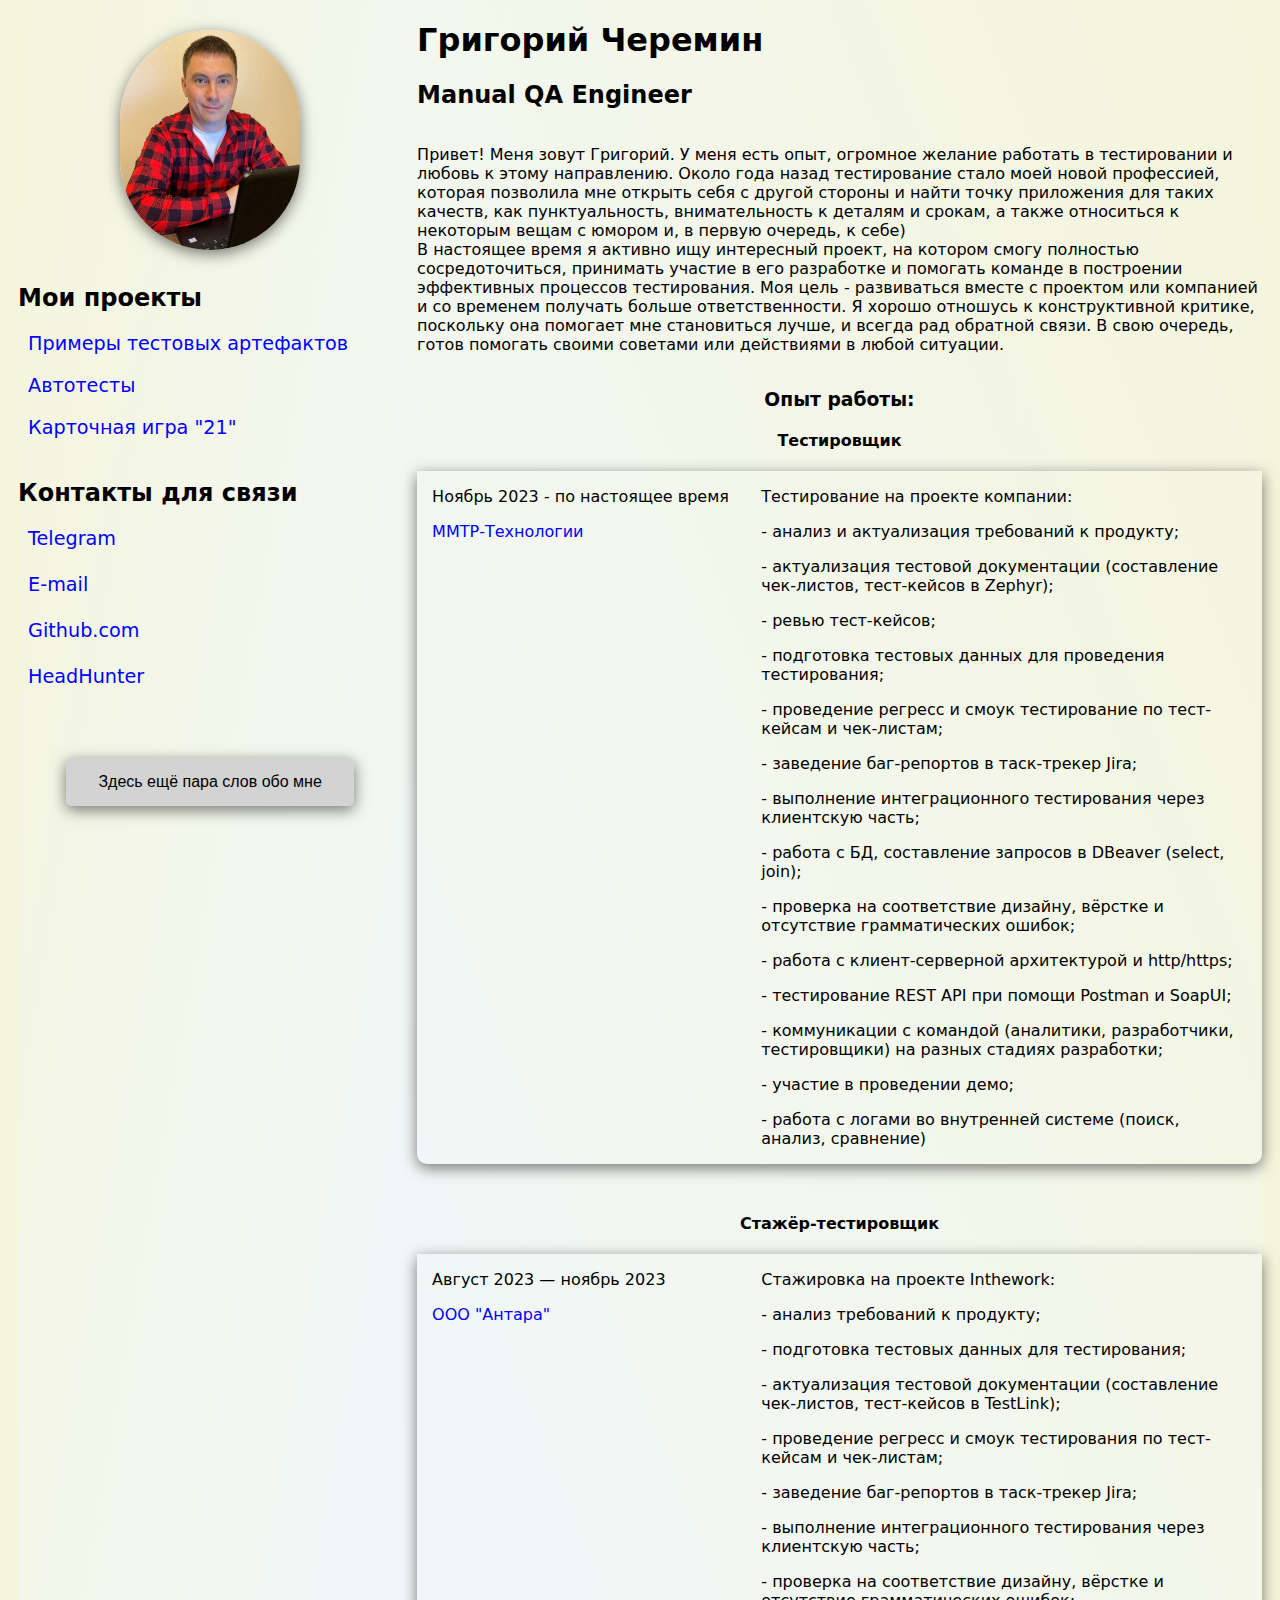
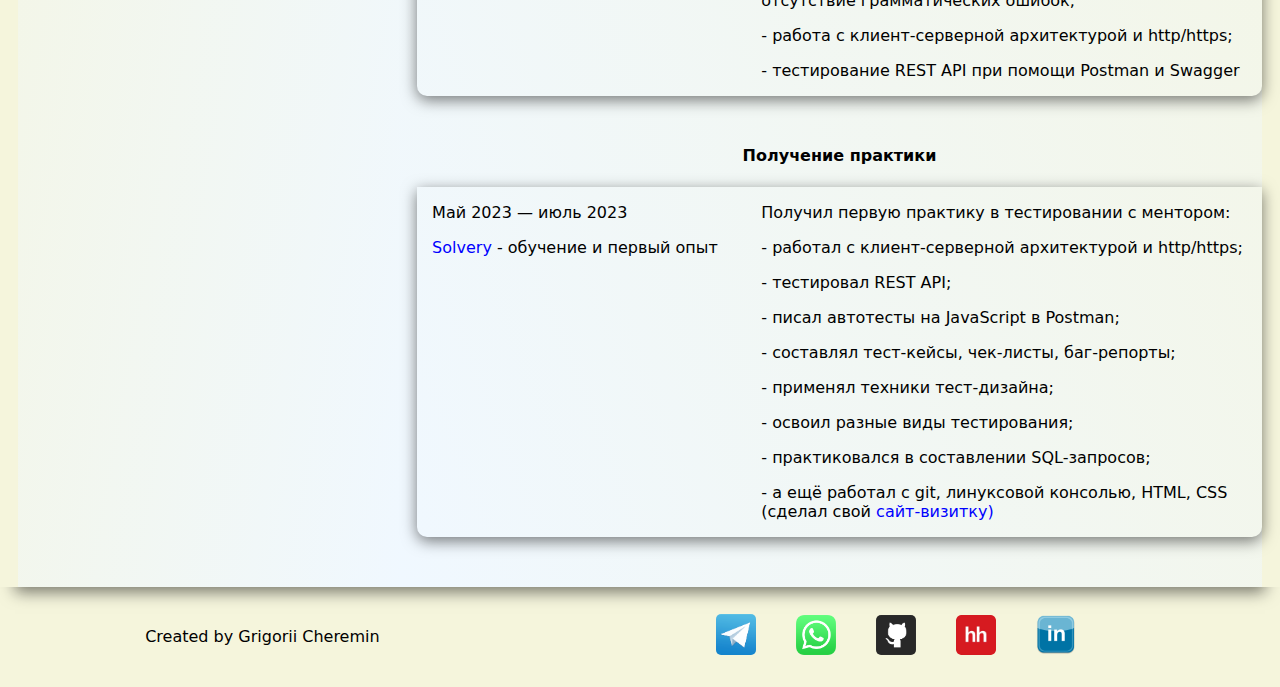
==== commit ce49094f: "just" ====
--- a/index.html
+++ b/index.html
@@ -172,14 +172,14 @@
                     <div>
                         <h3>Опыт работы:</h3>
                     </div>
-                    <h4>Младший тестировщик</h4>
+                    <h4>Тестировщик</h4>
                     <div class="MMTR">
                         <div class="date2">
                             <p>Ноябрь 2023 - по настоящее время</p>
                             <p><a class="txt" href="https://www.mmtr.ru/" target="_blanc">ММТР-Технологии</a></p>
                         </div>
                         <div class="MMTR1">
-                            <p>Тестирование на проекте "Росгосстрах":</p>
+                            <p>Тестирование на проекте компании:</p>
                             <p>- анализ и актуализация требований к продукту;</p>
                             <p>- актуализация тестовой документации (составление чек-листов, тест-кейсов в Zephyr);</p>
                             <p>- ревью тест-кейсов;</p>
